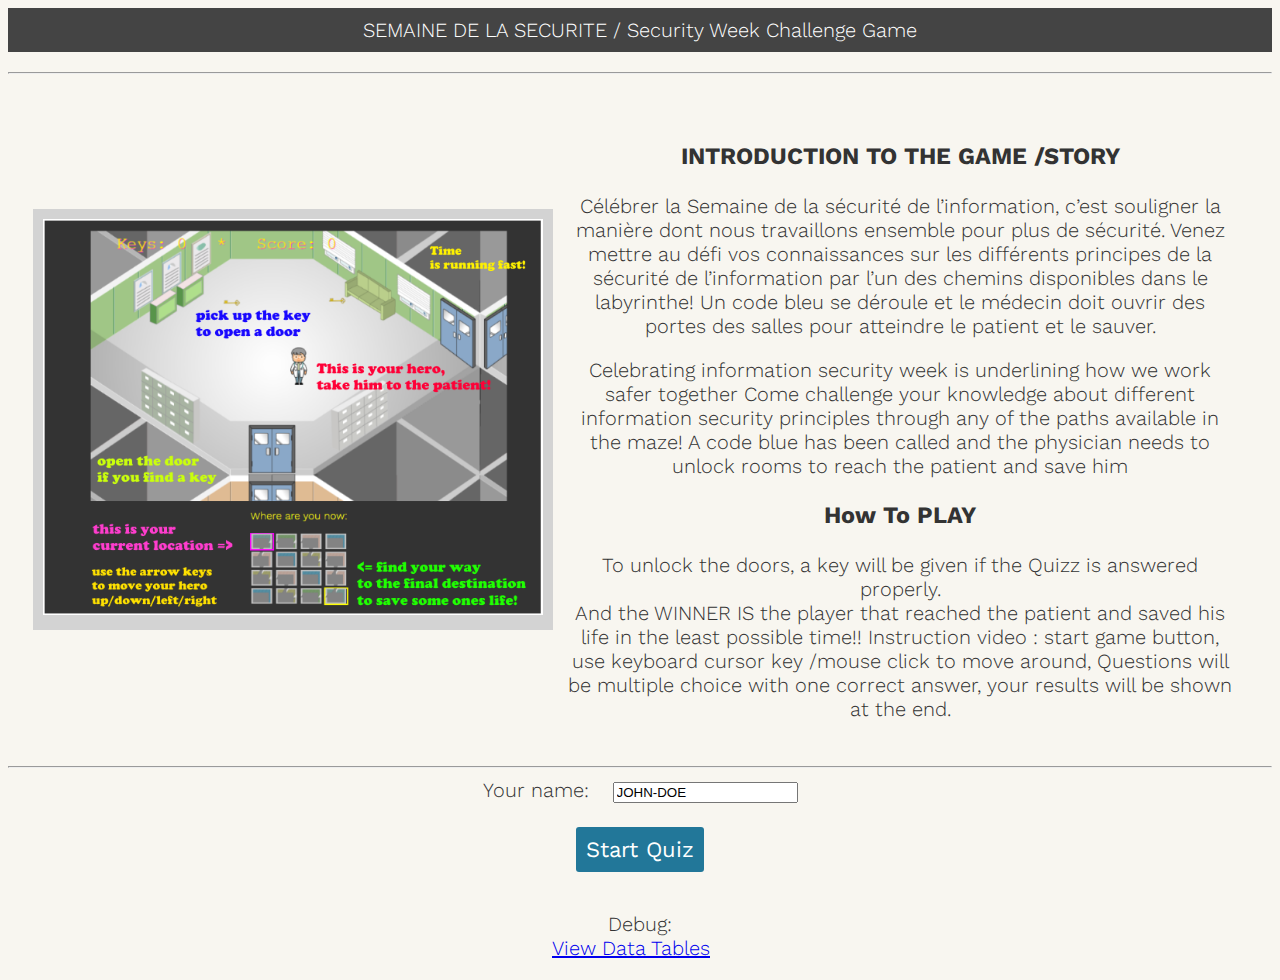
==== start.html @ 87fc8641 "added 10 more questions and answers, some code small fixes" ====
<!DOCTYPE html>
<html lang="en" >
<head>
    <meta charset="UTF-8">
    <title>SEMAINE DE LA SECURITE / Security Week Challenge Game</title>
    <link rel="stylesheet" href="./css/style.css">
<!--    // by Alexey Zapromyotov (c) 2019-->
</head>
<body style="background-color: #f8f6f0;">
<form action="./index.php" method="POST" >
    <!-- partial:index.partial.html -->
    <h1>SEMAINE DE LA SECURITE / Security Week Challenge Game</h1>
    <div>
        <div id="quiz">
          <div class="introTopDiv">

          </div>
          <hr/>
          <div class="introMidDiv">
            <div class="introDivImg">
              <img src="png/demoScreen.png" alt="demo scene" width="500">
            </div>
            <div class="introDiv">
              <p><h3>INTRODUCTION TO THE GAME /STORY</h3></p>
              <p> Célébrer la Semaine de la sécurité de l’information, c’est souligner la manière dont nous travaillons ensemble pour plus de sécurité.
                  Venez mettre au défi vos connaissances sur les différents principes de la sécurité de l’information par l’un des chemins disponibles dans le labyrinthe!
                  Un code bleu se déroule et le médecin doit ouvrir des portes des salles pour atteindre le patient et le sauver.</p>
              <p> Celebrating information security week is underlining how we work safer together
                  Come challenge your knowledge about different information security principles through any of the paths available in the maze!
                  A code blue has been called and the physician needs to unlock rooms to reach the patient and save him</p>
              <p><h3>How To PLAY</h3></p>
               To unlock the doors, a key will be given if the Quizz is answered properly.<br>
                  And the WINNER IS  the player that reached the patient and saved his life in the least possible time!!
                  Instruction video : start game button, use keyboard cursor key /mouse click to move around,
                  Questions will be multiple choice with one correct answer, your results will be shown at the end.
            </div>
          </div>
          <hr/>
            <div id="userNameInput" >
                Your name: &nbsp;&nbsp;
                <input type="text" id="userId" name="userId" value="JOHN-DOE" />
                <br><br>
                <button id="submit" type="submit">Start Quiz</button>
            </div>
        </div>
    </div>
    <!-- <button id="previous">Previous Question</button>
    <button id="next">Next Question</button> -->
    <div id="results">
        <p>Debug: <br/>
            <a href="./rest/showDBcont.php" id="link" >View Data Tables</a>&nbsp; &nbsp;
        </p>
    </div>
    <!-- partial -->
    <!-- <script  src="./script.js"></script> -->
    <!-- <script src="./readAllQuestions.php"></script> -->

</form>
</body>
<!-- <script>
  function openWin() {
    var userIUN = document.getElementById("userId").value;
    myWindow = window.open("./showJS.php?userIUN=" + userIUN , "" , "width=800, height=600");   // Opens a new window
  }
</script> -->
<!-- <script language="php">
 $username = $_POST['username'];
 echo ($username);
</script>
-->
</html>
---- css/style.css ----
@import url(https://fonts.googleapis.com/css?family=Work+Sans:300,600);

body{
	font-size: 20px;
	font-family: 'Work Sans', sans-serif;
	color: #333;
  font-weight: 300;
  text-align: center;
	/* background-color: #333; */
  background-color: #f8f6f0;
}
h1{
  font-weight: 300;
  margin: 0px;
  padding: 10px;
  font-size: 20px;
  background-color: #444;
  color: #fff;
}
.question{
  font-size: 30px;
  margin-bottom: 10px;
}
.answers {
  margin-bottom: 20px;
  text-align: left;
  display: inline-block;
}
.answers label{
  display: block;
  margin-bottom: 10px;
}
button{
  font-family: 'Work Sans', sans-serif;
	font-size: 22px;
	background-color: #279;
	color: #fff;
	border: 0px;
	border-radius: 3px;
	padding: 10px;
	cursor: pointer;
	margin-bottom: 20px;
}
button:hover{
	background-color: #38a;
}

button.navButton{
  font-family: 'Work Sans', sans-serif;
	font-size: 22px;
	background-color:#323232;
	/*Below are two new line which enable opacity*/
	opacity: 0.2;
	filter: alpha(opacity=90);
	color: #fff;
	border: 0px;
	border-radius: 3px;
	/* padding: 20px; */
	cursor: pointer;
	margin-bottom: 10px;
	width: 100%;
	height: 100%;
}
button.navButton:hover{
	background-color: #38a;
}
button.navButtonUpDown{
  font-family: 'Work Sans', sans-serif;
	font-size: 22px;
	background-color:#323232;
	/*Below are two new line which enable opacity*/
	opacity: 0.2;
	filter: alpha(opacity=90);
	color: #fff;
	border: 0px;
	border-radius: 3px;
	/* padding: 20px; */
	cursor: pointer;
	/* margin-bottom: 20px; */
	width: 80%;
	padding: 0px;
	margin: 10px;
}
button.navButtonUpDown:hover{
	background-color: #38a;
}
.slide{
  position: absolute;
  left: 0px;
  top: 0px;
  width: 100%;
  z-index: 1;
  opacity: 0;
  transition: opacity 0.5s;
}
.active-slide{
  opacity: 1;
  z-index: 2;
}

.mazeQuestions {
	position:relative;
	width:85%;
	margin:5%;
	text-align:center;
	float:none;
}
.quiz-container{
  position:relative;
	width:85%;
  height: 350px;
  margin-top: 40px;
	margin-left: auto;
	margin-right: auto;
	padding-left: auto;
	padding-right: auto;
}
.mapsCont{
  /* position:relative;
  height: 350px; */
	margin-left: auto;
	margin-right: auto;
	padding-left: auto;
	padding-right: auto;
}
.mazeContainer {
	width:98%;
	margin:1%;
}
.mazeContainerLeft {
	/* width:20%; */
	margin:1%;
	text-align:center;
	float:none;
}
.divCurrentPos{
	width:40%;
	margin:5px;
	text-align:center;
	float:left;
}
.topRow {
	width:90%;
	margin:1%;
	text-align:center;
	float:none;
}
.mazeContainerRight {

	margin:1%;
	text-align:center;
	/* width:45%;
	float:left; */
}

table#table1 {
	text-align:center;
	margin-left:auto;
	margin-right:auto;
	width:100px;
}
/* tableMiniMap */
table#tableMiniMap {
	padding: 2px;
	border: solid 2px lightgray;
	text-align:center;
	margin-left:auto;
	margin-right:auto;
	width:100px;
}
.miniMapTD {
	border: 2px solid #333;
}

tr,td {
	border: 1px;
	text-align:left;
}

#divRoom {
	background-image: url(./jpg/u0d0l0r0.jpg);
    width: 480px;
    height: 350px;
		margin-left: auto;
		margin-right: auto;
		padding-left: auto;
		padding-right: auto;
    background-size: cover;
}

.question-container {
	background-color: rgba(35, 37, 36, 0.68);
	width: 90%;
	display: inline-block;
    position: absolute;
    z-index: 100;
    left: 0;
		color: white;
		margin-left: 40px;
		margin-right: 20%;
}
.question-popup {
	position: absolute;
	height: 100%;
	width: 100%;
	background-color: rgba(0, 0, 0, 0.57);
	left: 0px;
	top: 0px;
}

.video-container {
	position: absolute;
	left: 0px;
	top: 0px;
	width: 100%;
	height: 100%;
	background-color: rgba(0, 0, 0, 0.71);
	    z-index: 100;
}
.video-player {
	margin-top: 100px;
	padding: 15px;
	border: 5px solid;
	border-radius: 5% 2%;
	border-color: red #32a1ce;
	/*border-color: red yellow green hsla(60, 90%, 50%, .8);*/
}
.video-close {
	cursor: pointer;
	position: absolute;
	top: 10px;
	right: 10px;
	color: white;
	font-size: 20px;
	width: 30px;
	height: 30px;
	background-color: lightgray;
}
.finScr-container {
	position: absolute;
	left: 0px;
	top: 0px;
	width: 100%;
	height: 100%;
	background-color: rgba(0, 0, 0, 0.71);
	    z-index: 100;
}
.finMessage {
	border: 1px;
	color: white;
	font-size: 30px;
	text-align:left;
}
.finQuestions {
	border: 1px;
	color: white;
	text-align:left;
}
.starStyle {
	color: lightgray;
	font-size: 20px;
}
.starStyle:hover {
	cursor: pointer;
	color: yellow;
}
#animContainer {
  width: 95%;
  height: 95%;
  position: relative;
  background: rgba(0, 0, 0, 0.5);;
}
#animate {
  width: 50px;
  height: 80px;
  position: relative;
	background-size: cover; /* Resize the background image to cover the entire container */
	background-position: center; /* Center the image */
  background-repeat: no-repeat; /* Do not repeat the image */
  /* background: red; */
}


		/* DivTable.com */
		.divTable{
			display: table;
			width: 100%;
			/* margin-left: auto;
			margin-right: auto;
			padding-left: auto;
			padding-right: auto; */
		}
		.divTableRow {
			display: table-row;
		}
		.divTableHeading {
			background-color: #EEE;
			display: table-header-group;
		}
		.divTableCell, .divTableHead {
			display: table-cell;
			/* padding: 3px 10px;
			border: 1px solid #999999;*/
		}
		.divTableCellSide {
			display: table-cell;
			width: 10%;
			padding: 20px 0px;
			margin: 20px 0px;
			/* padding: 3px 10px; */
		}
		.divTableCellCentral{
			display: table-cell;
			width: 80%;
			padding: 0px;
			margin: 0px;
			/* padding: 3px 10px; */
		}
		.divTableHeading {
			background-color: #EEE;
			display: table-header-group;
			font-weight: bold;
		}
		.divTableFoot {
			background-color: #EEE;
			display: table-footer-group;
			font-weight: bold;
		}
		.divTableBody {
			display: table-row-group;
		}

.introTopDiv {
	padding: 5px;
	margin-left: auto;
	margin-right: auto;
}
.introDiv {
	padding: 10px;
	margin-left: auto;
	margin-right: auto;
	float: left;
}
.introDivImg {
	padding: 10px;
	/* margin-left: auto;
	margin-right: auto; */
	margin: auto;
	float: right;
	background: lightgray;
}
.introMidDiv {
	display: flex;
	padding: 25px;
	margin-left: auto;
	margin-right: auto;
}

/* ====
from coolgame
*/
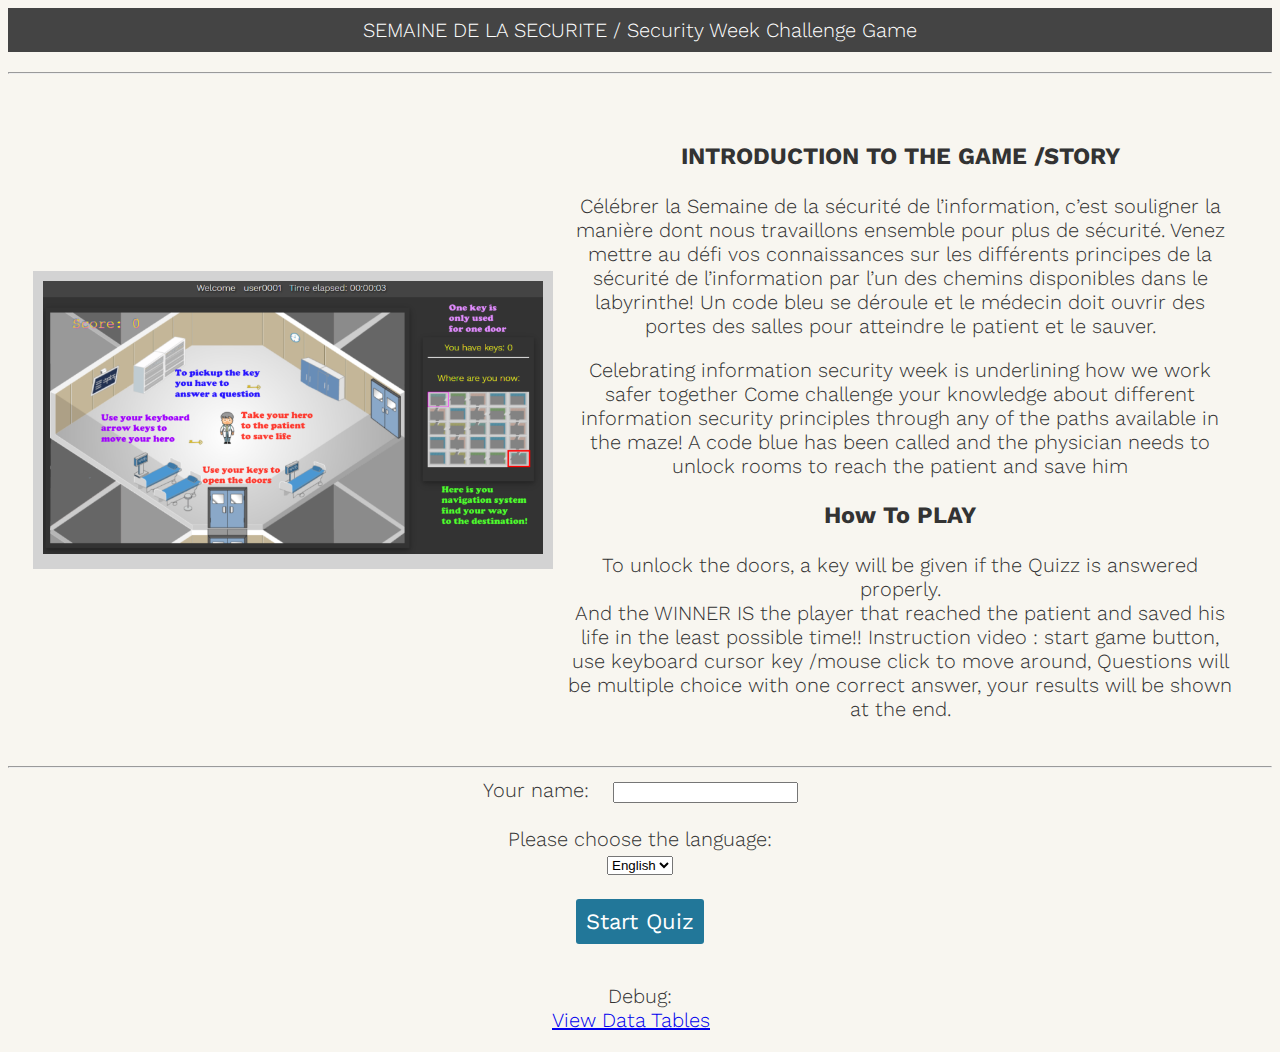
==== commit b2797f09: "made this game bi-lingual, so now supports both ENG and FRA. Need more work in UI translation. Chang" ====
--- a/start.html
+++ b/start.html
@@ -38,7 +38,12 @@
           <hr/>
             <div id="userNameInput" >
                 Your name: &nbsp;&nbsp;
-                <input type="text" id="userId" name="userId" value="JOHN-DOE" />
+                <input type="text" id="userId" name="userId" value="" />
+                <br><br>Please choose the language:<br>
+                <select id="languages" name="languages">
+                  <option value="ENG">English</option>
+                  <option value="FRA">French</option>
+                </select>
                 <br><br>
                 <button id="submit" type="submit">Start Quiz</button>
             </div>
--- a/css/style.css
+++ b/css/style.css
@@ -145,13 +145,6 @@
 	text-align:center;
 	float:none;
 }
-.mazeContainerRight {
-
-	margin:1%;
-	text-align:center;
-	/* width:45%;
-	float:left; */
-}
 
 table#table1 {
 	text-align:center;
@@ -162,14 +155,57 @@
 /* tableMiniMap */
 table#tableMiniMap {
 	padding: 2px;
-	border: solid 2px lightgray;
+	/* border: solid 2px lightgray; */
 	text-align:center;
 	margin-left:auto;
 	margin-right:auto;
 	width:100px;
+	border-collapse: collapse;
+	background-color: lightgrey
 }
 .miniMapTD {
-	border: 2px solid #333;
+	/* border:  solid #FFF; */
+	padding: 2px;
+	border-collapse: collapse;
+}
+.classmainDiv {
+	float: none;
+	text-align:center;
+	margin-left:auto;
+	margin-right:auto;
+}
+.classPhaserDiv {
+	float: left;
+	width: auto;
+	margin-left:5%;
+	margin-right: 10px;
+	border: 1px solid;
+	padding: 10px;
+	/*box-shadow: 5px 10px 18px red;*/
+	box-shadow: 0 4px 8px 0 rgba(0, 0, 0, 0.2), 0 6px 20px 0 rgba(0, 0, 0, 0.19);
+	text-align: center;
+}
+.scoreAndMiniMap-container {
+	border: 1px solid;
+	padding: 10px;
+	/*box-shadow: 5px 10px 18px red;*/
+	box-shadow: 0 4px 8px 0 rgba(0, 0, 0, 0.2), 0 6px 20px 0 rgba(0, 0, 0, 0.19);
+	text-align: center;
+	float: left;
+	/* width: auto; */
+	margin-left: 20px;
+	margin-top: 20px;
+	/* margin:auto; */
+	/* width:45%;
+	float:left; */
+}
+.scoreText-container {
+	color: #FFFF00;
+	text-shadow: 2px 2px 4px #444444;
+}
+.divTopLabel {
+	color: white;
+	text-shadow: 2px 2px 4px #000000;
 }
 
 tr,td {
@@ -234,7 +270,7 @@
 	font-size: 20px;
 	width: 30px;
 	height: 30px;
-	background-color: lightgray;
+	/* background-color: lightgray; */
 }
 .finScr-container {
 	position: absolute;
@@ -246,6 +282,7 @@
 	    z-index: 100;
 }
 .finMessage {
+	text-shadow: 2px 2px #FC00FF;;
 	border: 1px;
 	color: white;
 	font-size: 30px;
@@ -355,6 +392,25 @@
 	margin-left: auto;
 	margin-right: auto;
 }
+.embed-container 	{
+	/* position: relative;
+	padding-bottom: 56.25%; */
+	margin-left: auto;
+	margin-right: auto;
+	overflow:
+	hidden;
+	max-width: 80%;
+	height: auto;
+}
+.embed-container iframe, .embed-container object, .embed-container embed {
+	/* position: absolute;
+	top: 0;
+	left: 0; */
+	margin-left: auto;
+	margin-right: auto;
+	/* width: 80%;
+	height: 80%; */
+}
 
 /* ====
 from coolgame
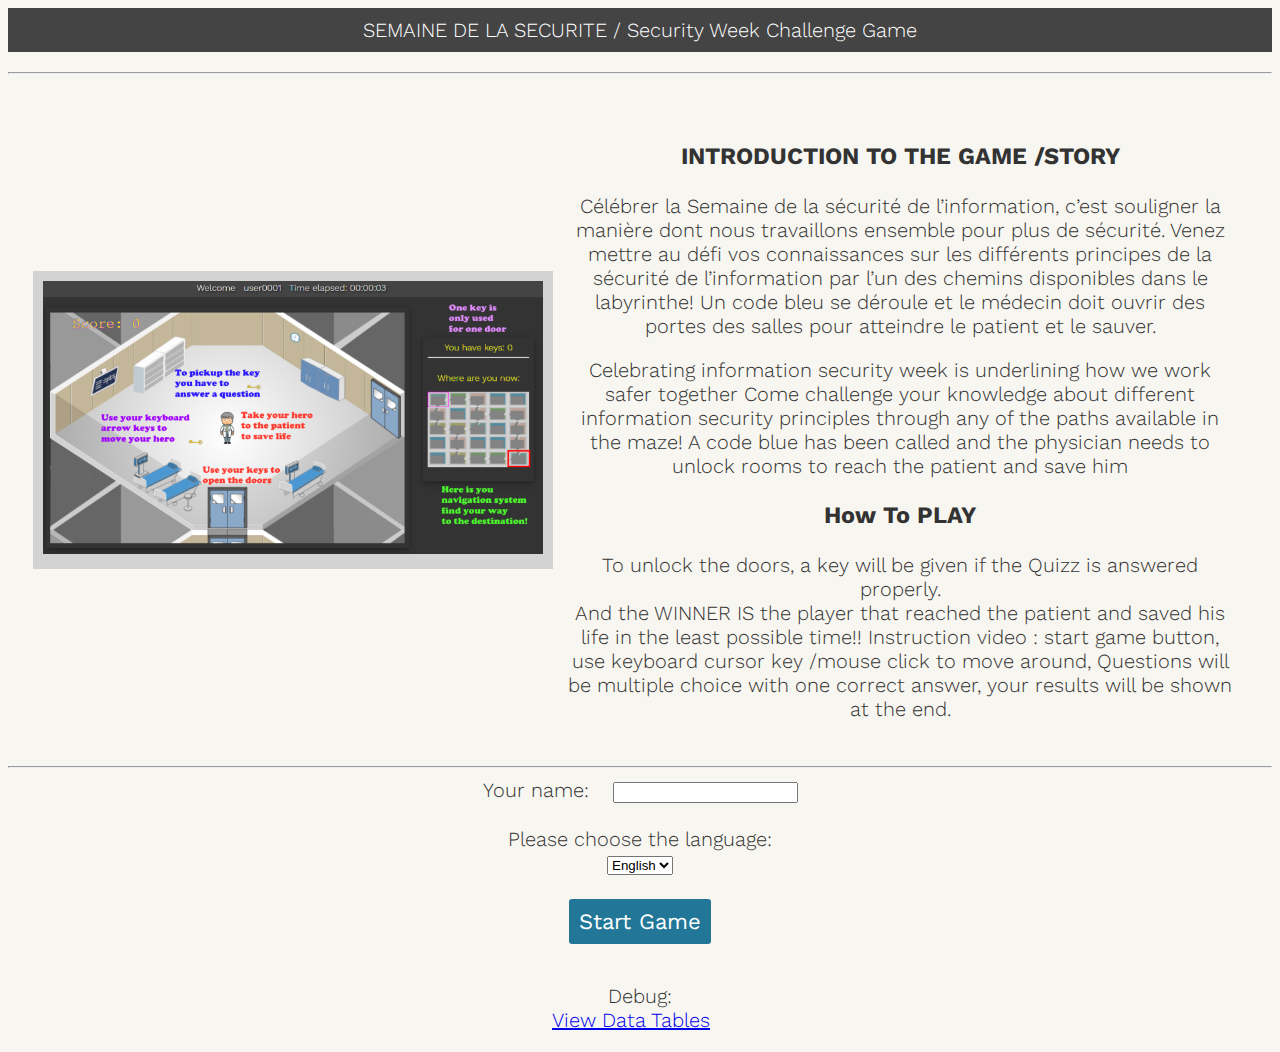
==== commit 4d86457a: "updated multi-lang support and minimap. added language selector/button'" ====
--- a/start.html
+++ b/start.html
@@ -45,7 +45,7 @@
                   <option value="FRA">French</option>
                 </select>
                 <br><br>
-                <button id="submit" type="submit">Start Quiz</button>
+                <button id="submit" type="submit">Start Game</button>
             </div>
         </div>
     </div>
--- a/css/style.css
+++ b/css/style.css
@@ -44,46 +44,19 @@
 button:hover{
 	background-color: #38a;
 }
-
-button.navButton{
-  font-family: 'Work Sans', sans-serif;
-	font-size: 22px;
-	background-color:#323232;
-	/*Below are two new line which enable opacity*/
-	opacity: 0.2;
-	filter: alpha(opacity=90);
-	color: #fff;
-	border: 0px;
-	border-radius: 3px;
-	/* padding: 20px; */
-	cursor: pointer;
-	margin-bottom: 10px;
-	width: 100%;
-	height: 100%;
-}
-button.navButton:hover{
-	background-color: #38a;
-}
-button.navButtonUpDown{
-  font-family: 'Work Sans', sans-serif;
-	font-size: 22px;
-	background-color:#323232;
-	/*Below are two new line which enable opacity*/
-	opacity: 0.2;
-	filter: alpha(opacity=90);
-	color: #fff;
-	border: 0px;
-	border-radius: 3px;
-	/* padding: 20px; */
-	cursor: pointer;
-	/* margin-bottom: 20px; */
-	width: 80%;
-	padding: 0px;
-	margin: 10px;
-}
-button.navButtonUpDown:hover{
-	background-color: #38a;
-}
+.buttonAsLink {
+	background: none!important;
+  border: none;
+  padding: 0!important;
+  /*optional*/
+  font-family: arial, sans-serif;
+  /*input has OS specific font-family*/
+  color: #069;
+  text-decoration: underline;
+  cursor: pointer;
+	margin-bottom: 0px;
+}
+
 .slide{
   position: absolute;
   left: 0px;
@@ -264,8 +237,8 @@
 .video-close {
 	cursor: pointer;
 	position: absolute;
-	top: 10px;
-	right: 10px;
+	top: 100px;
+	right: 20%;
 	color: white;
 	font-size: 20px;
 	width: 30px;
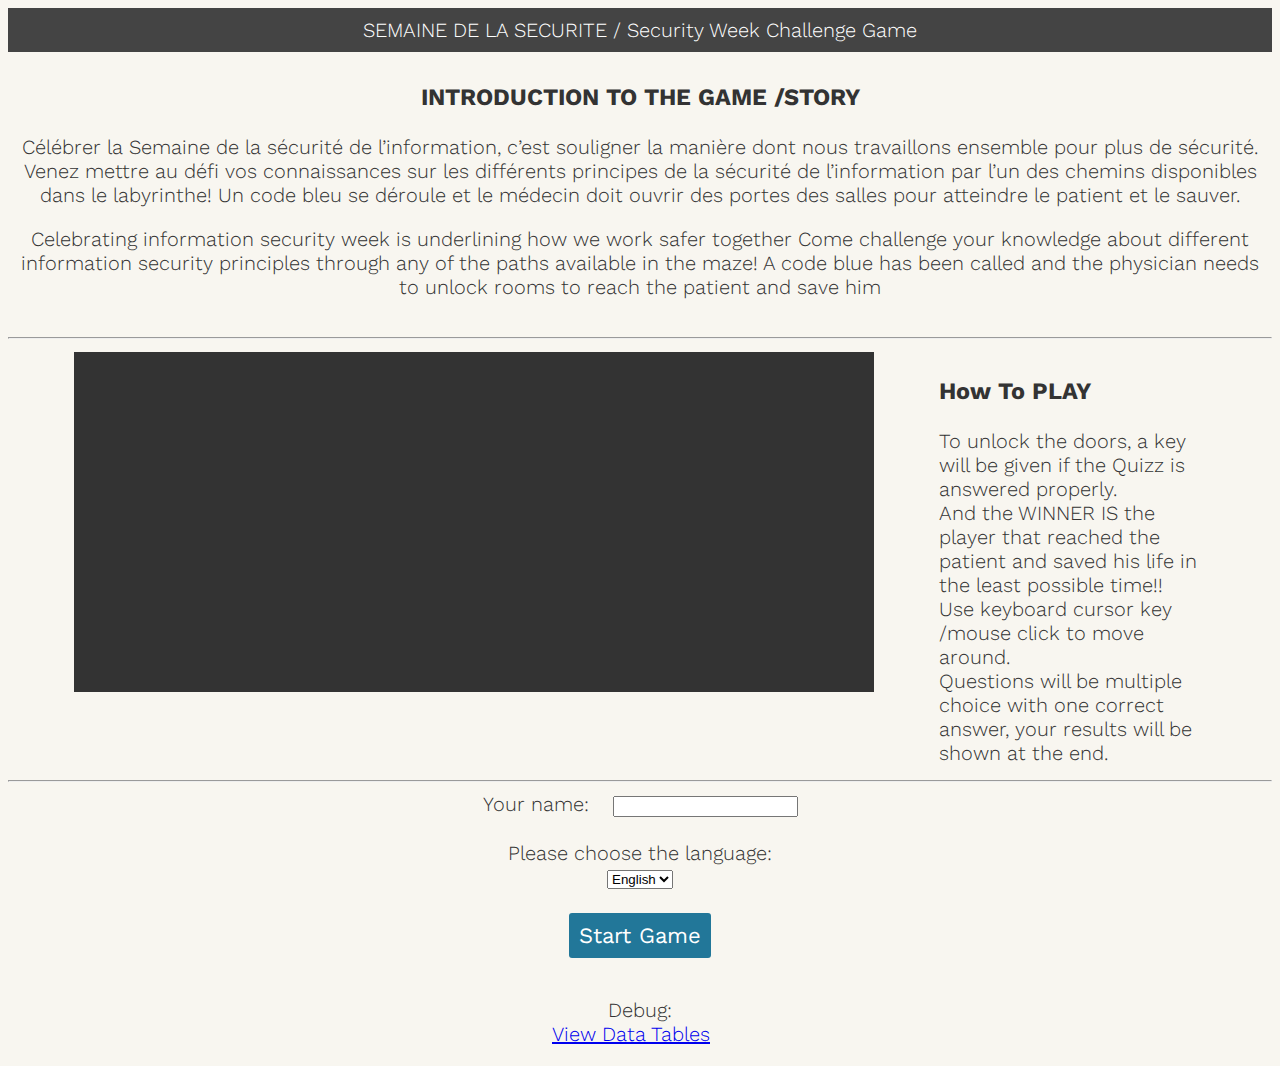
==== commit a1d0b786: "added intro video. Fixed stars collection/count func. Starts working on IE11 compatibility issues. I" ====
--- a/start.html
+++ b/start.html
@@ -13,26 +13,27 @@
     <div>
         <div id="quiz">
           <div class="introTopDiv">
-
-          </div>
-          <hr/>
-          <div class="introMidDiv">
-            <div class="introDivImg">
-              <img src="png/demoScreen.png" alt="demo scene" width="500">
-            </div>
-            <div class="introDiv">
-              <p><h3>INTRODUCTION TO THE GAME /STORY</h3></p>
+            <div class="introDivUp">
+              <h3>INTRODUCTION TO THE GAME /STORY</h3>
               <p> Célébrer la Semaine de la sécurité de l’information, c’est souligner la manière dont nous travaillons ensemble pour plus de sécurité.
                   Venez mettre au défi vos connaissances sur les différents principes de la sécurité de l’information par l’un des chemins disponibles dans le labyrinthe!
                   Un code bleu se déroule et le médecin doit ouvrir des portes des salles pour atteindre le patient et le sauver.</p>
               <p> Celebrating information security week is underlining how we work safer together
                   Come challenge your knowledge about different information security principles through any of the paths available in the maze!
                   A code blue has been called and the physician needs to unlock rooms to reach the patient and save him</p>
-              <p><h3>How To PLAY</h3></p>
+            </div>
+          </div>
+          <hr/>
+          <div class="introMidDiv">
+            <div class="introDivImg">
+              <iframe src="./video/securityWeekAnimation/IntroductionVer1.html" class="iframeIntro"></iframe>
+            </div>
+            <div class="introDivDown">
+              <h3> How To PLAY </h3>
                To unlock the doors, a key will be given if the Quizz is answered properly.<br>
                   And the WINNER IS  the player that reached the patient and saved his life in the least possible time!!
-                  Instruction video : start game button, use keyboard cursor key /mouse click to move around,
-                  Questions will be multiple choice with one correct answer, your results will be shown at the end.
+                  Use keyboard cursor key /mouse click to move around.
+                  <br>Questions will be multiple choice with one correct answer, your results will be shown at the end.
             </div>
           </div>
           <hr/>
@@ -41,8 +42,8 @@
                 <input type="text" id="userId" name="userId" value="" />
                 <br><br>Please choose the language:<br>
                 <select id="languages" name="languages">
-                  <option value="ENG">English</option>
-                  <option value="FRA">French</option>
+                  <option value="English">English</option>
+                  <option value="French">French</option>
                 </select>
                 <br><br>
                 <button id="submit" type="submit">Start Game</button>
--- a/css/style.css
+++ b/css/style.css
@@ -345,26 +345,39 @@
 	margin-left: auto;
 	margin-right: auto;
 }
-.introDiv {
-	padding: 10px;
-	margin-left: auto;
-	margin-right: auto;
-	float: left;
+.introDivUp {
+	padding: 3px;
+	margin-left: auto;
+	margin-right: auto;
+	float: none;
+}
+.introDivDown {
+	padding: 5px;
+	margin-left: 5%;
+	margin-right: auto;
+	float: none;
+	text-align: left;
 }
 .introDivImg {
-	padding: 10px;
+	padding: 3px;
 	/* margin-left: auto;
 	margin-right: auto; */
-	margin: auto;
-	float: right;
-	background: lightgray;
+	margin-left: auto;
+	margin-right: auto;
+	float: none;
 }
 .introMidDiv {
 	display: flex;
-	padding: 25px;
-	margin-left: auto;
-	margin-right: auto;
-}
+	margin-left: 5%;
+	margin-right: 5%;
+}
+.iframeIntro {
+	border: none;
+	height:400px;
+	width:800px;
+}
+
+
 .embed-container 	{
 	/* position: relative;
 	padding-bottom: 56.25%; */
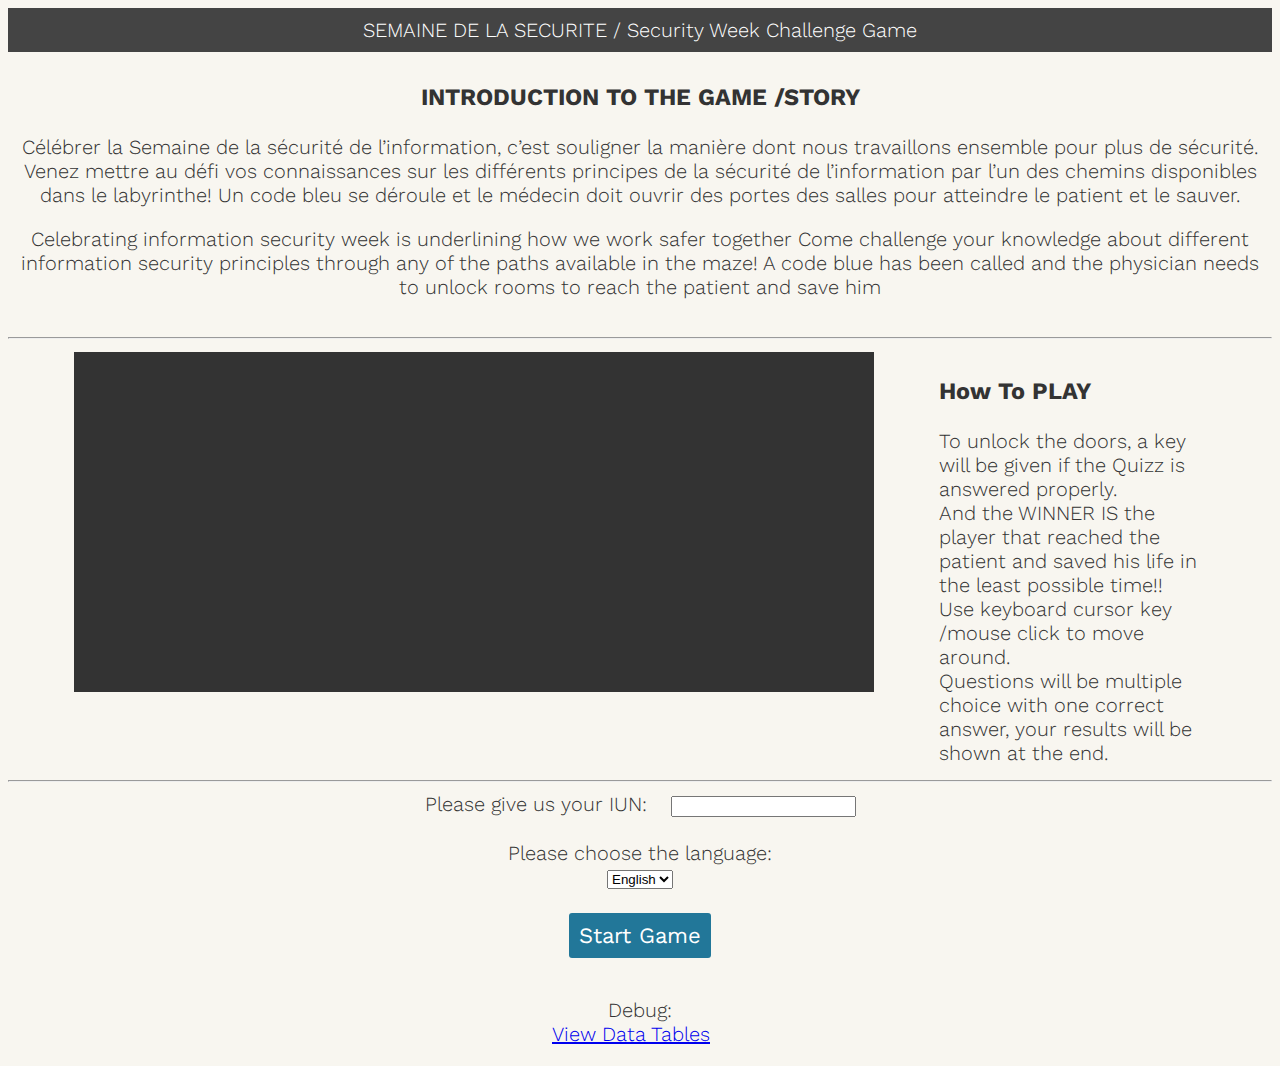
==== commit e99acfdc: "Added new version of phaser.min.js into js folder (removed phaser.js), changed CDN links. Still fixi" ====
--- a/start.html
+++ b/start.html
@@ -38,7 +38,7 @@
           </div>
           <hr/>
             <div id="userNameInput" >
-                Your name: &nbsp;&nbsp;
+                Please give us your IUN: &nbsp;&nbsp;
                 <input type="text" id="userId" name="userId" value="" />
                 <br><br>Please choose the language:<br>
                 <select id="languages" name="languages">
--- a/css/style.css
+++ b/css/style.css
@@ -51,7 +51,7 @@
   /*optional*/
   font-family: arial, sans-serif;
   /*input has OS specific font-family*/
-  color: #069;
+  color: #f5f5f5;
   text-decoration: underline;
   cursor: pointer;
 	margin-bottom: 0px;
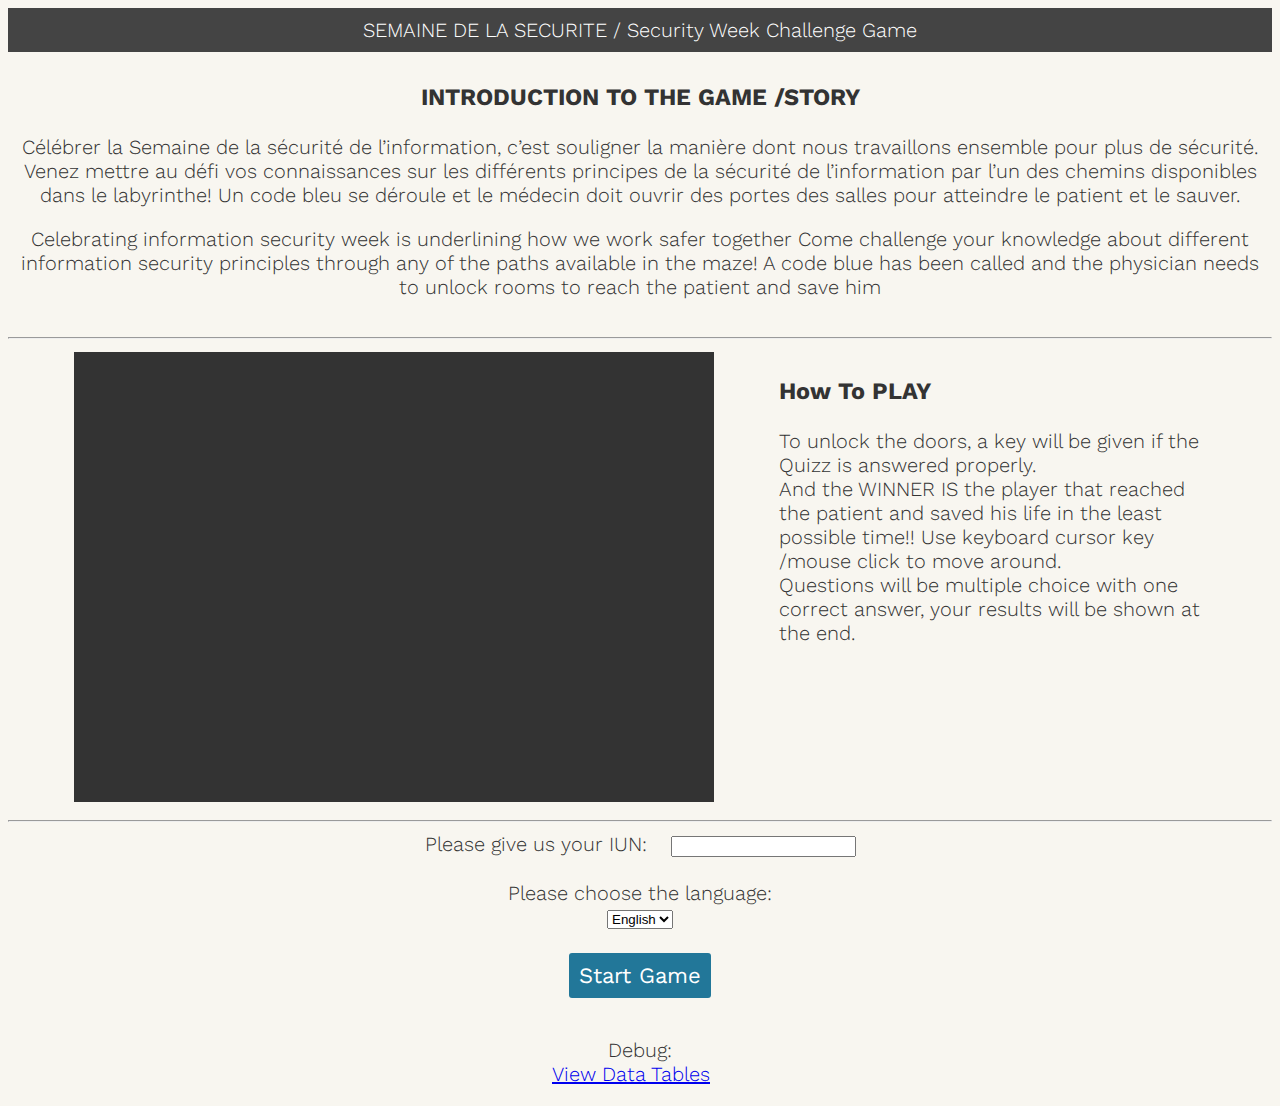
==== commit 8b51f486: "Fixed IE11 sound issues: wav replaced with mp3 - now it works fine! Updated introduction video(html5" ====
--- a/start.html
+++ b/start.html
@@ -26,7 +26,7 @@
           <hr/>
           <div class="introMidDiv">
             <div class="introDivImg">
-              <iframe src="./video/securityWeekAnimation/IntroductionVer1.html" class="iframeIntro"></iframe>
+              <iframe src="./video/securityWeekAnimation/IntroductionVer1_640.html" class="iframeIntro"></iframe>
             </div>
             <div class="introDivDown">
               <h3> How To PLAY </h3>
--- a/css/style.css
+++ b/css/style.css
@@ -373,8 +373,8 @@
 }
 .iframeIntro {
 	border: none;
-	height:400px;
-	width:800px;
+	height:450px;
+	width:640px;
 }
 
 
